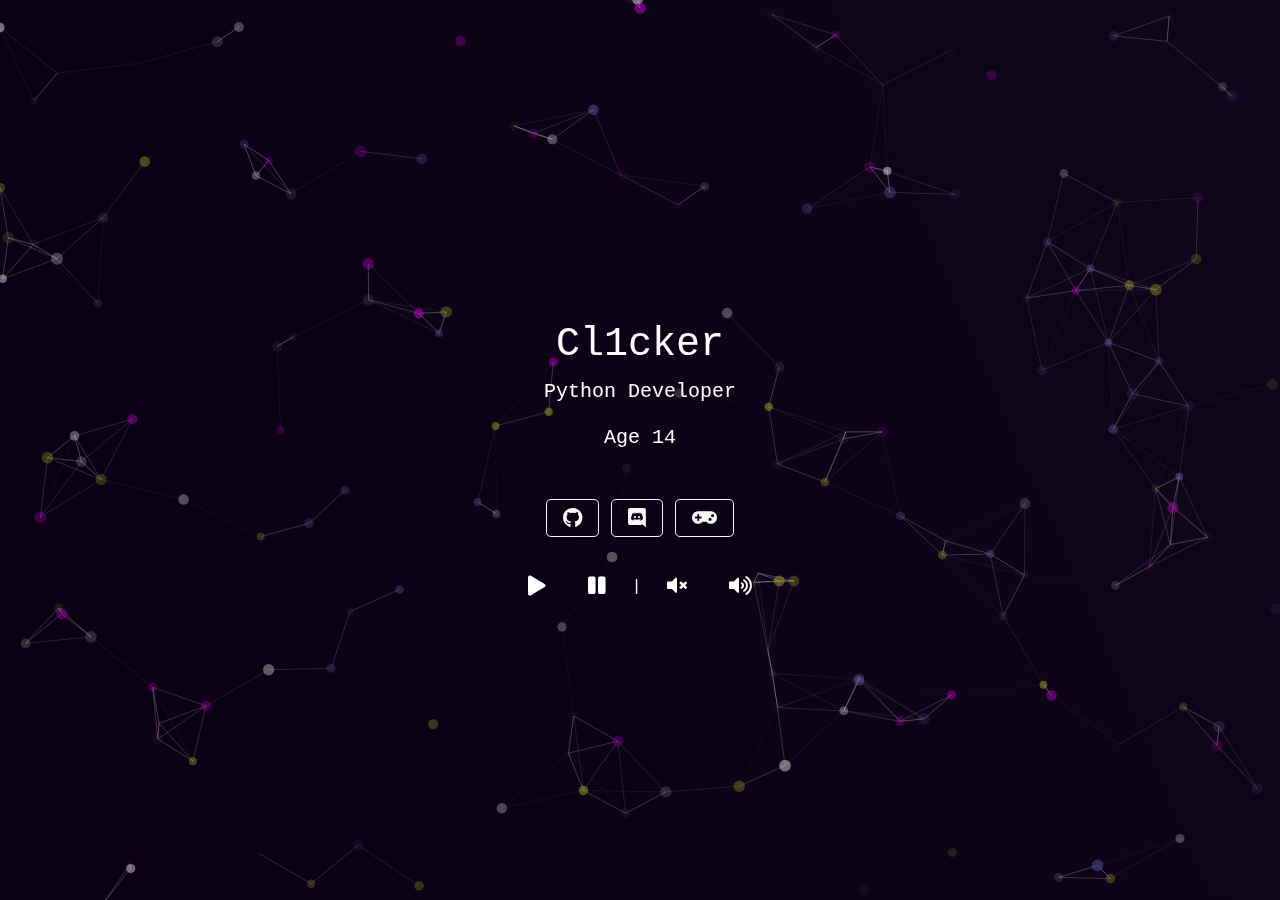
==== index.html @ 73181bac "Add files via upload" ====
<!doctype html>
<html>

    <!-- HEAD -->

  <head>
    <!-- MODULES -->

    <meta charset="utf-8">
    <meta http-equiv="X-UA-Compatible" content="IE=edge">
    <meta name="viewport" content="width=device-width, initial-scale=1.0">
    <meta name="author" content="Cl1cker">
    <meta name="url"content="https://cl1cker.xyz/" />
    <meta name="og:url"content="https://cl1cker.xyz/" />
    <meta name="og:see_also"content="https://cl1cker.xyz/" />
    <meta name="og:site_name"content="cl1cker.xyz" />
    <meta name="name"content="Cl1cker" />
    <meta name="og:title"content="Cl1cker" />
    <meta name="image"content="https://cdn.discordapp.com/attachments/906663047312064594/908460580979998770/6zhatn5f09961.png" />
    <meta name="og:image"content="https://cdn.discordapp.com/attachments/906663047312064594/908460580979998770/6zhatn5f09961.png" />
    <meta name="description"content="Cl1cker´s Website.">
    <meta name="og:description"content="Cl1cker´s Website." />
    <link rel="stylesheet" href="css/bootstrap.min.css">
    <link rel="stylesheet" href="css/all.min.css">
    <link rel="stylesheet" href="css/animate.min.css">
    <link rel="stylesheet" href="css/style.css">
    <link rel="stylesheet" href="css/site.min.css">
    <link rel="shortcut icon" type="image/ico" href="nk3mle426wlknpgk.png" />
    <link rel="icon" type="image/png" sizes="192x192" href="nk3mle426wlknpgk.png" />
    <link rel="icon" type="image/png" sizes="512x512" href="nk3mle426wlknpgk.png" />
    <link rel="icon" type="image/png" sizes="32x32" href="nk3mle426wlknpgk.png" />
    <link rel="icon" type="image/png" sizes="16x16" href="nk3mle426wlknpgk.png" />
    <link rel="apple-touch-icon" href="nk3mle426wlknpgk.png" />
    <script src="./js/jquery-3.1.1.min.js "></script>
    <script src="./js/randomvid.js"></script>
    <script src="./js/youtube.js"></script>   
    <script src="./js/youtube-api.js"></script>      

    <title>Cl1cker</title>
  </head>

  <script>document.write(`<iframe id="video" src="https://www.youtube.com/embed/${video[randVid].id}" frameborder="0" allow="autoplay"></iframe>`);</script>
  <div id="wrapper">
    <div id="container">

    <!-- BODY -->

  <body>
<div id="masthead">
  <div>
    <div>

        <!-- TEXT / SUBTITLE -->

        <h1 class="font-weight-light animate__animated animate__fadeInUp animate__delay-1s"><br>Cl1cker<br></h1>

        <p class="lead animate__animated animate__fadeInUp animate__delay-2s">Python Developer<br></p>

        <p class="lead animate__animated animate__fadeInUp animate__delay-2s">Age 14<br><br></p>


        <!-- ANIMATED BUTTONS -->

        <p class="lead">
            <a target="_blank" href="https://github.com/Cl1ckerr" style="animation-delay: 3s" class="btn btn-lg btn-outline-light animate__animated animate__fadeInUp fab fa-github"></a>

            <a target="_blank" href="https://discord.gg/DJaHGBqHRn" style="animation-delay: 3.25s" class="btn btn-lg btn-outline-light animate__animated animate__fadeInUp fab fa-discord"></a>

            <a href="dino-game.html" style="animation-delay: 3.5s" class="btn btn-lg btn-outline-light animate__animated animate__fadeInUp fa fa-gamepad"></a>

            <div class="media-controls.">
              <button style="animation-delay: 3.75s" class="button play btn btn-lg btn-outline-light animate__animated animate__fadeInUp" onclick="playvid();"></button>
              <button style="animation-delay: 4s" class="button pause btn btn-lg btn-outline-light animate__animated animate__fadeInUp" onclick="pausevid();"></button>
              |
              <button style="animation-delay: 4.25s" class="button mute btn btn-lg btn-outline-light animate__animated animate__fadeInUp" onclick="mutevid();" ></button>
              <button style="animation-delay: 4.50s" class="button unmute btn btn-lg btn-outline-light animate__animated animate__fadeInUp" onclick="unmutevid();"></button>
          </div>

        </p>
    </div>
  </div>
</div>

    <!-- BACKGROUND SCRIPT -->

    <script src="js/popper.min.js"></script>
    <script src="js/jquery.min.js"></script>
    <script src="js/tsparticles.min.js"></script>
    <script src="js/bootstrap.min.js"></script>
    <script type="text/javascript" src="/js/dick.js"></script>
    <script>$(window).scroll(function(){$('nav').toggleClass('scrolled', $(this).scrollTop() > 512);});</script> 
    <script>particlesJS("masthead",{particles:{number:{value:170,density:{enable:!1,value_area:700}},color:{value:["#fff","#6361ac","#bebf28","#c905d6"]},opacity:{value:.5,random:!1,anim:{enable:!0,speed:2,opacity_min:0,sync:!1}},size:{value:6,random:!1,anim:{enable:!0,speed:5,size_min:0,sync:!1}},line_linked:{enable:!0,distance:100,color:"#ffffff",opacity:.2,width:1},move:{enable:!0,speed:9,direction:"none",random:!0,straight:!1,out_mode:"out",bounce:!1,attract:{enable:!1,rotateX:600,rotateY:1200}}},interactivity:{detect_on:"canvas",events:{onhover:{enable:!0,mode:"grab"},onclick:{enable:!1,mode:"grab"},resize:!0},modes:{grab:{distance:150,line_linked:{opacity:1}},bubble:{distance:400,size:40,duration:2,opacity:8,speed:3},repulse:{distance:200,duration:.4},push:{particles_nb:4},remove:{particles_nb:2}}},fpsLimit: 120});</script>
</body>
</html>
---- css/style.css ----
.content{
  width: 100%;
  height: 70%;
  display: flex;
  justify-content: center;
  align-items: center;
}
.content .text{
  position: relative;
  color: #fff;
  font-weight: 700;
  font-size: 45px;
  transform: scale(2);
  padding: 32px;
  letter-spacing: 5px;
  text-transform: uppercase;
}
.content .text:before,
.content .text:after {
  padding: 30px;
  color: white;
  content: attr(data-text);
  position: absolute;
  width: 100%;
  height: 100%;
  background: black;
  overflow: hidden;
  top: 0;
}
.content .text:before{
  left: 3px;
  text-shadow: -2px 0 #d8031c;
  animation: glitch-1 2s linear infinite reverse;
}
.content .text:after{
  left: -3px;
  text-shadow: -2px 0 #00008B;
  animation: glitch-2 2s linear infinite reverse;
}
@keyframes glitch-1 {
  0% {
    clip: rect(132px, 350px, 101px, 30px);
  }
  5% {
    clip: rect(17px, 350px, 94px, 30px);
  }
  10% {
    clip: rect(40px, 350px, 66px, 30px);
  }
  15% {
    clip: rect(87px, 350px, 82px, 30px);
  }
  20% {
    clip: rect(137px, 350px, 61px, 30px);
  }
  25% {
    clip: rect(34px, 350px, 14px, 30px);
  }
  30% {
    clip: rect(133px, 350px, 74px, 30px);
  }
  35% {
    clip: rect(76px, 350px, 107px, 30px);
  }
  40% {
    clip: rect(59px, 350px, 130px, 30px);
  }
  45% {
    clip: rect(29px, 350px, 84px, 30px);
  }
  50% {
    clip: rect(22px, 350px, 67px, 30px);
  }
  55% {
    clip: rect(67px, 350px, 62px, 30px);
  }
  60% {
    clip: rect(10px, 350px, 105px, 30px);
  }
  65% {
    clip: rect(78px, 350px, 115px, 30px);
  }
  70% {
    clip: rect(105px, 350px, 13px, 30px);
  }
  75% {
    clip: rect(15px, 350px, 75px, 30px);
  }
  80% {
    clip: rect(66px, 350px, 39px, 30px);
  }
  85% {
    clip: rect(133px, 350px, 73px, 30px);
  }
  90% {
    clip: rect(36px, 350px, 128px, 30px);
  }
  95% {
    clip: rect(68px, 350px, 103px, 30px);
  }
  100% {
    clip: rect(14px, 350px, 100px, 30px);
  }
}
@keyframes glitch-2 {
  0% {
    clip: rect(129px, 350px, 36px, 30px);
  }
  5% {
    clip: rect(36px, 350px, 4px, 30px);
  }
  10% {
    clip: rect(85px, 350px, 66px, 30px);
  }
  15% {
    clip: rect(91px, 350px, 91px, 30px);
  }
  20% {
    clip: rect(148px, 350px, 138px, 30px);
  }
  25% {
    clip: rect(38px, 350px, 122px, 30px);
  }
  30% {
    clip: rect(69px, 350px, 54px, 30px);
  }
  35% {
    clip: rect(98px, 350px, 71px, 30px);
  }
  40% {
    clip: rect(146px, 350px, 34px, 30px);
  }
  45% {
    clip: rect(134px, 350px, 43px, 30px);
  }
  50% {
    clip: rect(102px, 350px, 80px, 30px);
  }
  55% {
    clip: rect(119px, 350px, 44px, 30px);
  }
  60% {
    clip: rect(106px, 350px, 99px, 30px);
  }
  65% {
    clip: rect(141px, 350px, 74px, 30px);
  }
  70% {
    clip: rect(20px, 350px, 78px, 30px);
  }
  75% {
    clip: rect(133px, 350px, 79px, 30px);
  }
  80% {
    clip: rect(78px, 350px, 52px, 30px);
  }
  85% {
    clip: rect(35px, 350px, 39px, 30px);
  }
  90% {
    clip: rect(67px, 350px, 70px, 30px);
  }
  95% {
    clip: rect(71px, 350px, 103px, 30px);
  }
  100% {
    clip: rect(83px, 350px, 40px, 30px);
  }
}

.media-controls {
  margin-top: 5%;
  animation: fadein-bottom 3s;
  -moz-animation: fadein-bottom 3s;
  -webkit-animation: fadein-bottom 3s;
  -o-animation: fadein-bottom 3s;
}

.button {
  background-color: transparent;
  background-repeat: no-repeat;
  border: none;
  cursor: pointer;
  overflow: hidden;
  outline: none;
  color: white;
  transition: transform 0.5s, color 0.5s;
}

.button:hover {
  color: var(--text-highlighted);
  -ms-transform: scale(1.25);
  -webkit-transform: scale(1.25);
  transform: scale(1.25);
}

.animation-hover {
  transition: color 0.25s;
}

.animation-hover:hover {
  color: var(--bg-primary);
}

.play::before {
  font-family: "Font Awesome 5 Free";
  font-weight: 1000;
  content: "\f04b";
}

.pause::before {
  font-family: "Font Awesome 5 Free";
  font-weight: 900;
  content: "\f04c";
}

.mute::before {
  font-family: "Font Awesome 5 Free";
  font-weight: 900;
  content: "\f6a9";
}

.unmute::before {
  font-family: "Font Awesome 5 Free";
  font-weight: 900;
  content: "\f028";
}

iframe {
  position: absolute;
  top: 0;
  left: 0;
  width: 0%;
  height: 0%;
  pointer-events: none;
}

.bottom {
  font-size: 10px;
  color: var(--text-subrayado);
  position: relative;
  top: 33vh; 
  font-family: 'Montserrat', sans-serif;
  animation: fadein-bottom 3s;
  -moz-animation: fadein-bottom 3s;
  -webkit-animation: fadein-bottom 3s;
  -o-animation: fadein-bottom 3s;
}

.text{
  font-size: 19px;
  color: var(--text-subrayado);
}

.swal2-title, .swal2-html-container{
  font-family: 'Montserrat', sans-serif;
  color: white !important; 
}
.fa-discord::hover {
  font-weight: 900;
}
#volumeVideo{
  font-size: 10px;
  color: var(--text-subrayado);
  position: relative;
  top: 40;

}
---- css/site.min.css ----
body{background-color:#10061b;font-family:Menlo,Monaco,Lucida Console,Liberation Mono,DejaVu Sans Mono,Bitstream Vera Sans Mono,Courier New,monospace,serif;color:#fff}.navbar{z-index:9999}#masthead{height:100%;height:100vh;background:linear-gradient(67deg,rgba(9,0,18,1) 0,rgba(16,6,27,1) 100%);z-index:4;animation:xd 10s ease;overflow:hidden}#masthead>div{display:flex;justify-content:center;align-items:center;height:100%;width:100%;position:absolute;top:0;left:0;-moz-user-select:none;-webkit-user-select:none;-ms-user-select:none;-o-user-select:none;user-select:none}#masthead div:nth-last-child(1){display:flex;flex-direction:column;align-items:center}.lead{text-align:center}.lead>a{margin-bottom:.5em}.bg-dark{background:0 0!important}.bg-dark.scrolled{background:#10061b!important}@keyframes xd{from{opacity:0}to{opacity:1}}
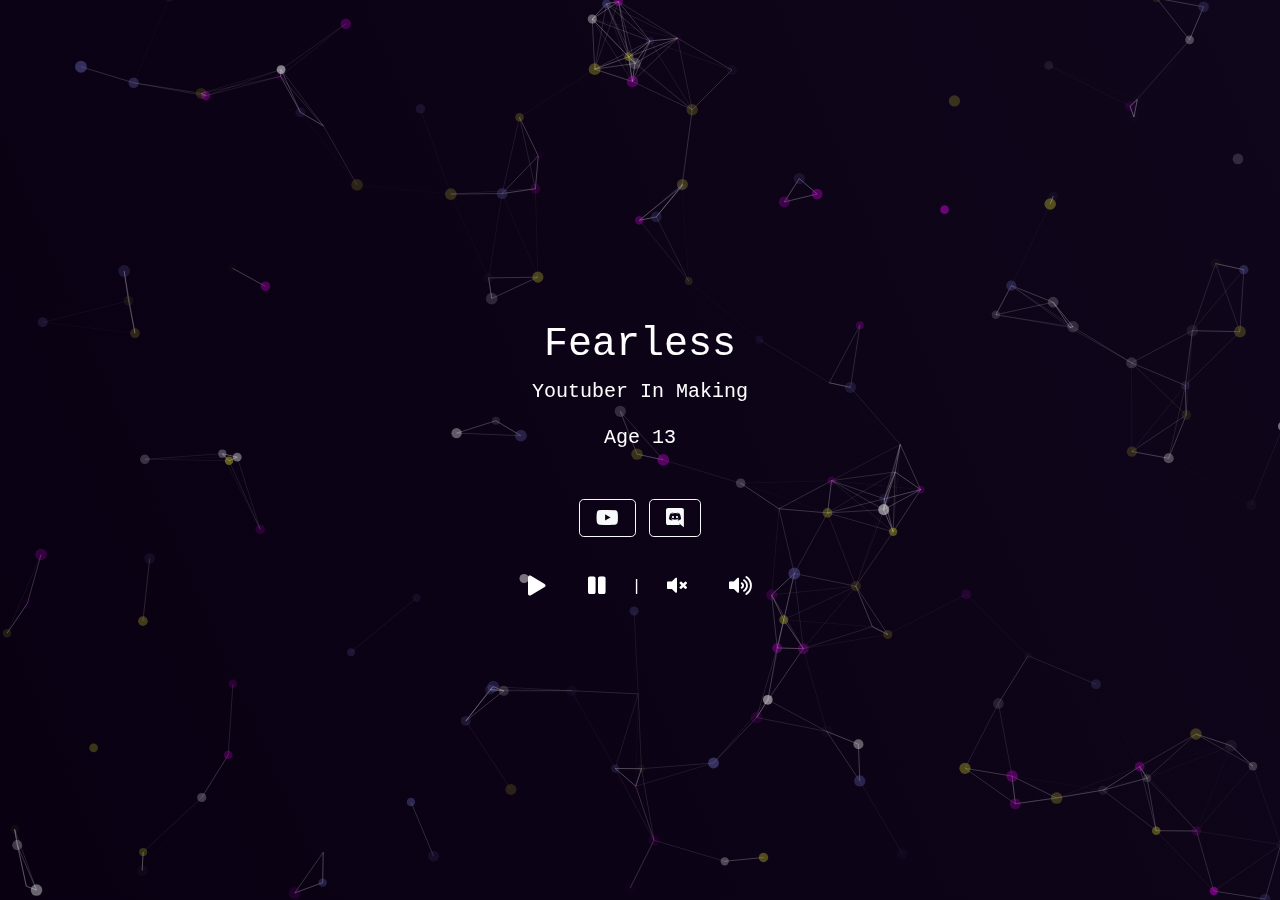
==== commit 8585a14c: "Update index.html" ====
--- a/index.html
+++ b/index.html
@@ -9,17 +9,17 @@
     <meta charset="utf-8">
     <meta http-equiv="X-UA-Compatible" content="IE=edge">
     <meta name="viewport" content="width=device-width, initial-scale=1.0">
-    <meta name="author" content="Cl1cker">
-    <meta name="url"content="https://cl1cker.xyz/" />
-    <meta name="og:url"content="https://cl1cker.xyz/" />
-    <meta name="og:see_also"content="https://cl1cker.xyz/" />
+    <meta name="author" content="Fearless">
+    <meta name="url"content="https://fearless.ml/" />
+    <meta name="og:url"content="https://fearless.ml/" />
+    <meta name="og:see_also"content="https://fearless.ml/" />
     <meta name="og:site_name"content="cl1cker.xyz" />
-    <meta name="name"content="Cl1cker" />
-    <meta name="og:title"content="Cl1cker" />
-    <meta name="image"content="https://cdn.discordapp.com/attachments/906663047312064594/908460580979998770/6zhatn5f09961.png" />
-    <meta name="og:image"content="https://cdn.discordapp.com/attachments/906663047312064594/908460580979998770/6zhatn5f09961.png" />
-    <meta name="description"content="Cl1cker´s Website.">
-    <meta name="og:description"content="Cl1cker´s Website." />
+    <meta name="name"content="Fearless" />
+    <meta name="og:title"content="Fearless" />
+    <meta name="image"content="https://cdn.discordapp.com/avatars/726813943594745938/f5d4e92084d6d311e964b5133a6dc84d.webp?size=4096" />
+    <meta name="og:image"content="https://cdn.discordapp.com/avatars/726813943594745938/f5d4e92084d6d311e964b5133a6dc84d.webp?size=4096" />
+    <meta name="description"content="Fearless´s Website.">
+    <meta name="og:description"content="Fearless´s Website." />
     <link rel="stylesheet" href="css/bootstrap.min.css">
     <link rel="stylesheet" href="css/all.min.css">
     <link rel="stylesheet" href="css/animate.min.css">
@@ -36,7 +36,7 @@
     <script src="./js/youtube.js"></script>   
     <script src="./js/youtube-api.js"></script>      
 
-    <title>Cl1cker</title>
+    <title>Fearless</title>
   </head>
 
   <script>document.write(`<iframe id="video" src="https://www.youtube.com/embed/${video[randVid].id}" frameborder="0" allow="autoplay"></iframe>`);</script>
@@ -52,21 +52,19 @@
 
         <!-- TEXT / SUBTITLE -->
 
-        <h1 class="font-weight-light animate__animated animate__fadeInUp animate__delay-1s"><br>Cl1cker<br></h1>
+        <h1 class="font-weight-light animate__animated animate__fadeInUp animate__delay-1s"><br>Fearless<br></h1>
 
-        <p class="lead animate__animated animate__fadeInUp animate__delay-2s">Python Developer<br></p>
+        <p class="lead animate__animated animate__fadeInUp animate__delay-2s">Youtuber In Making<br></p>
 
-        <p class="lead animate__animated animate__fadeInUp animate__delay-2s">Age 14<br><br></p>
+        <p class="lead animate__animated animate__fadeInUp animate__delay-2s">Age 13<br><br></p>
 
 
         <!-- ANIMATED BUTTONS -->
 
         <p class="lead">
-            <a target="_blank" href="https://github.com/Cl1ckerr" style="animation-delay: 3s" class="btn btn-lg btn-outline-light animate__animated animate__fadeInUp fab fa-github"></a>
+            <a target="_blank" href="https://www.youtube.com/channel/UCukPbI_v180Ea6OY2o3horg" style="animation-delay: 3s" class="btn btn-lg btn-outline-light animate__animated animate__fadeInUp fab fa-youtube"></a>
 
-            <a target="_blank" href="https://discord.gg/DJaHGBqHRn" style="animation-delay: 3.25s" class="btn btn-lg btn-outline-light animate__animated animate__fadeInUp fab fa-discord"></a>
-
-            <a href="dino-game.html" style="animation-delay: 3.5s" class="btn btn-lg btn-outline-light animate__animated animate__fadeInUp fa fa-gamepad"></a>
+            <a target="_blank" href="https://discord.gg/ZVTXhCyCxf" style="animation-delay: 3.25s" class="btn btn-lg btn-outline-light animate__animated animate__fadeInUp fab fa-discord"></a>
 
             <div class="media-controls.">
               <button style="animation-delay: 3.75s" class="button play btn btn-lg btn-outline-light animate__animated animate__fadeInUp" onclick="playvid();"></button>
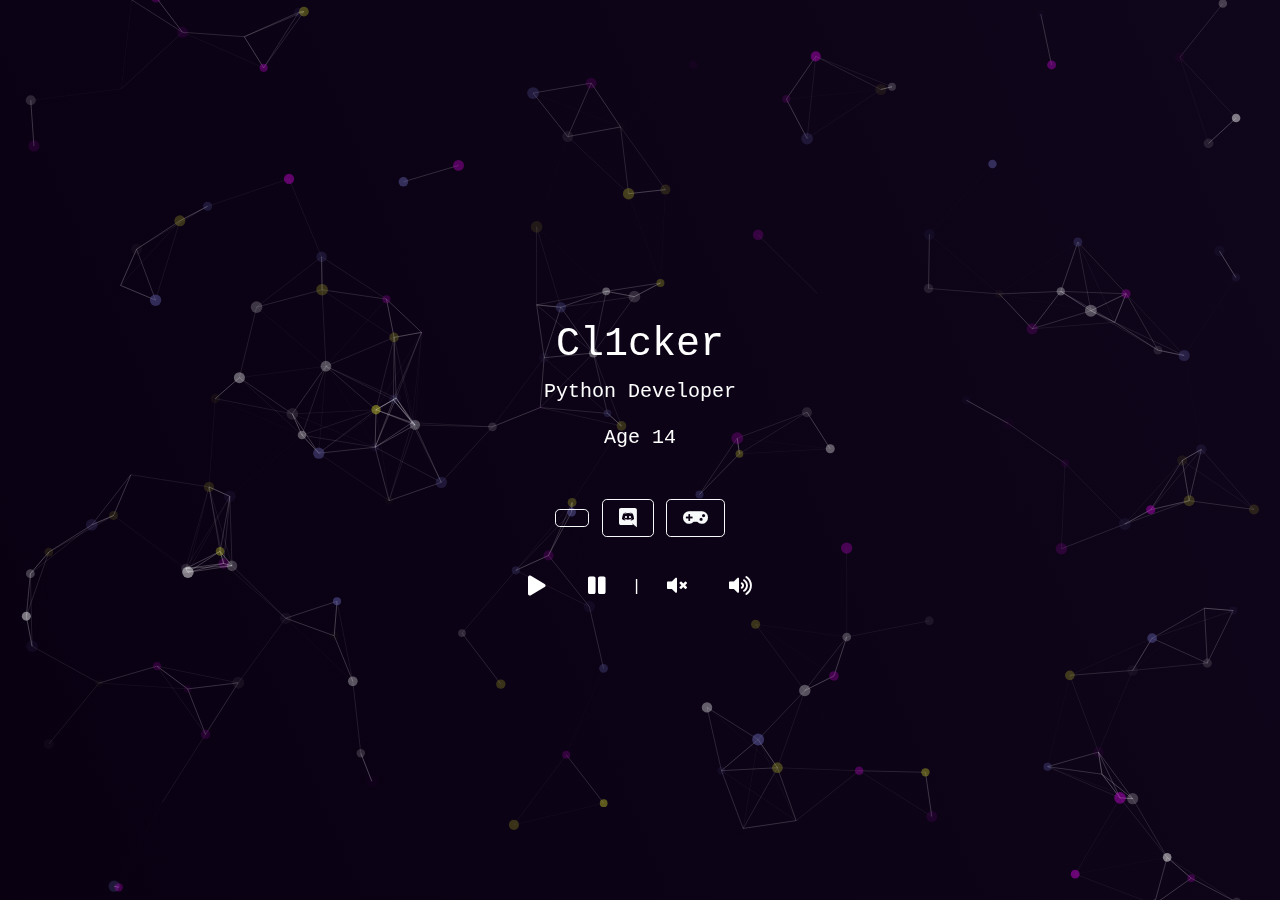
==== commit 595c10a7: "Update index.html" ====
--- a/index.html
+++ b/index.html
@@ -9,17 +9,17 @@
     <meta charset="utf-8">
     <meta http-equiv="X-UA-Compatible" content="IE=edge">
     <meta name="viewport" content="width=device-width, initial-scale=1.0">
-    <meta name="author" content="Fearless">
-    <meta name="url"content="https://fearless.ml/" />
-    <meta name="og:url"content="https://fearless.ml/" />
-    <meta name="og:see_also"content="https://fearless.ml/" />
+    <meta name="author" content="Cl1cker">
+    <meta name="url"content="https://cl1cker.xyz/" />
+    <meta name="og:url"content="https://cl1cker.xyz/" />
+    <meta name="og:see_also"content="https://cl1cker.xyz/" />
     <meta name="og:site_name"content="cl1cker.xyz" />
-    <meta name="name"content="Fearless" />
-    <meta name="og:title"content="Fearless" />
-    <meta name="image"content="https://cdn.discordapp.com/avatars/726813943594745938/f5d4e92084d6d311e964b5133a6dc84d.webp?size=4096" />
-    <meta name="og:image"content="https://cdn.discordapp.com/avatars/726813943594745938/f5d4e92084d6d311e964b5133a6dc84d.webp?size=4096" />
-    <meta name="description"content="Fearless´s Website.">
-    <meta name="og:description"content="Fearless´s Website." />
+    <meta name="name"content="Cl1cker" />
+    <meta name="og:title"content="Cl1cker" />
+    <meta name="image"content="https://cdn.discordapp.com/attachments/906663047312064594/908460580979998770/6zhatn5f09961.png" />
+    <meta name="og:image"content="https://cdn.discordapp.com/attachments/906663047312064594/908460580979998770/6zhatn5f09961.png" />
+    <meta name="description"content="Cl1cker´s Website.">
+    <meta name="og:description"content="Cl1cker´s Website." />
     <link rel="stylesheet" href="css/bootstrap.min.css">
     <link rel="stylesheet" href="css/all.min.css">
     <link rel="stylesheet" href="css/animate.min.css">
@@ -36,7 +36,7 @@
     <script src="./js/youtube.js"></script>   
     <script src="./js/youtube-api.js"></script>      
 
-    <title>Fearless</title>
+    <title>Cl1cker</title>
   </head>
 
   <script>document.write(`<iframe id="video" src="https://www.youtube.com/embed/${video[randVid].id}" frameborder="0" allow="autoplay"></iframe>`);</script>
@@ -52,19 +52,21 @@
 
         <!-- TEXT / SUBTITLE -->
 
-        <h1 class="font-weight-light animate__animated animate__fadeInUp animate__delay-1s"><br>Fearless<br></h1>
+        <h1 class="font-weight-light animate__animated animate__fadeInUp animate__delay-1s"><br>Cl1cker<br></h1>
 
-        <p class="lead animate__animated animate__fadeInUp animate__delay-2s">Youtuber In Making<br></p>
+        <p class="lead animate__animated animate__fadeInUp animate__delay-2s">Python Developer<br></p>
 
-        <p class="lead animate__animated animate__fadeInUp animate__delay-2s">Age 13<br><br></p>
+        <p class="lead animate__animated animate__fadeInUp animate__delay-2s">Age 14<br><br></p>
 
 
         <!-- ANIMATED BUTTONS -->
 
         <p class="lead">
-            <a target="_blank" href="https://www.youtube.com/channel/UCukPbI_v180Ea6OY2o3horg" style="animation-delay: 3s" class="btn btn-lg btn-outline-light animate__animated animate__fadeInUp fab fa-youtube"></a>
+            <a target="_blank" href="https://github.com/Cl1ckerr" style="animation-delay: 3s" class="btn btn-lg btn-outline-light animate__animated animate__fadeInUp fab fa-roblox"></a>
 
-            <a target="_blank" href="https://discord.gg/ZVTXhCyCxf" style="animation-delay: 3.25s" class="btn btn-lg btn-outline-light animate__animated animate__fadeInUp fab fa-discord"></a>
+            <a target="_blank" href="https://discord.gg/DJaHGBqHRn" style="animation-delay: 3.25s" class="btn btn-lg btn-outline-light animate__animated animate__fadeInUp fab fa-discord"></a>
+
+            <a href="dino-game.html" style="animation-delay: 3.5s" class="btn btn-lg btn-outline-light animate__animated animate__fadeInUp fa fa-gamepad"></a>
 
             <div class="media-controls.">
               <button style="animation-delay: 3.75s" class="button play btn btn-lg btn-outline-light animate__animated animate__fadeInUp" onclick="playvid();"></button>
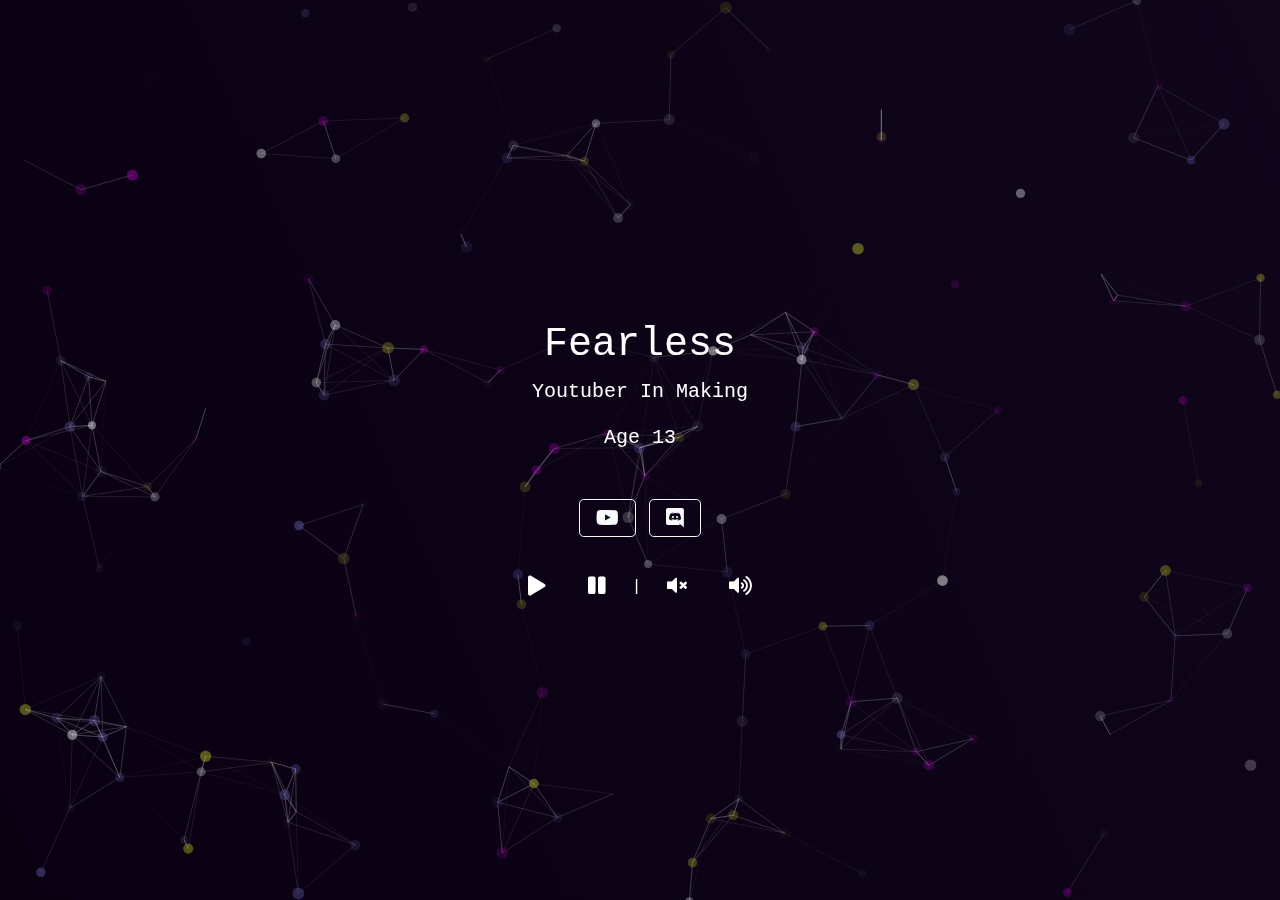
==== commit 2f1363a4: "Update index.html" ====
--- a/index.html
+++ b/index.html
@@ -9,17 +9,17 @@
     <meta charset="utf-8">
     <meta http-equiv="X-UA-Compatible" content="IE=edge">
     <meta name="viewport" content="width=device-width, initial-scale=1.0">
-    <meta name="author" content="Cl1cker">
-    <meta name="url"content="https://cl1cker.xyz/" />
-    <meta name="og:url"content="https://cl1cker.xyz/" />
-    <meta name="og:see_also"content="https://cl1cker.xyz/" />
+    <meta name="author" content="Fearless">
+    <meta name="url"content="https://fearless.ml/" />
+    <meta name="og:url"content="https://fearless.ml/" />
+    <meta name="og:see_also"content="https://fearless.ml/" />
     <meta name="og:site_name"content="cl1cker.xyz" />
-    <meta name="name"content="Cl1cker" />
-    <meta name="og:title"content="Cl1cker" />
-    <meta name="image"content="https://cdn.discordapp.com/attachments/906663047312064594/908460580979998770/6zhatn5f09961.png" />
-    <meta name="og:image"content="https://cdn.discordapp.com/attachments/906663047312064594/908460580979998770/6zhatn5f09961.png" />
-    <meta name="description"content="Cl1cker´s Website.">
-    <meta name="og:description"content="Cl1cker´s Website." />
+    <meta name="name"content="Fearless" />
+    <meta name="og:title"content="Fearless" />
+    <meta name="image"content="https://cdn.discordapp.com/avatars/726813943594745938/f5d4e92084d6d311e964b5133a6dc84d.webp?size=4096" />
+    <meta name="og:image"content="https://cdn.discordapp.com/avatars/726813943594745938/f5d4e92084d6d311e964b5133a6dc84d.webp?size=4096" />
+    <meta name="description"content="Fearless´s Website.">
+    <meta name="og:description"content="Fearless´s Website." />
     <link rel="stylesheet" href="css/bootstrap.min.css">
     <link rel="stylesheet" href="css/all.min.css">
     <link rel="stylesheet" href="css/animate.min.css">
@@ -36,7 +36,7 @@
     <script src="./js/youtube.js"></script>   
     <script src="./js/youtube-api.js"></script>      
 
-    <title>Cl1cker</title>
+    <title>Fearless</title>
   </head>
 
   <script>document.write(`<iframe id="video" src="https://www.youtube.com/embed/${video[randVid].id}" frameborder="0" allow="autoplay"></iframe>`);</script>
@@ -52,21 +52,19 @@
 
         <!-- TEXT / SUBTITLE -->
 
-        <h1 class="font-weight-light animate__animated animate__fadeInUp animate__delay-1s"><br>Cl1cker<br></h1>
+        <h1 class="font-weight-light animate__animated animate__fadeInUp animate__delay-1s"><br>Fearless<br></h1>
 
-        <p class="lead animate__animated animate__fadeInUp animate__delay-2s">Python Developer<br></p>
+        <p class="lead animate__animated animate__fadeInUp animate__delay-2s">Youtuber In Making<br></p>
 
-        <p class="lead animate__animated animate__fadeInUp animate__delay-2s">Age 14<br><br></p>
+        <p class="lead animate__animated animate__fadeInUp animate__delay-2s">Age 13<br><br></p>
 
 
         <!-- ANIMATED BUTTONS -->
 
         <p class="lead">
-            <a target="_blank" href="https://github.com/Cl1ckerr" style="animation-delay: 3s" class="btn btn-lg btn-outline-light animate__animated animate__fadeInUp fab fa-roblox"></a>
+            <a target="_blank" href="https://www.youtube.com/channel/UCukPbI_v180Ea6OY2o3horg" style="animation-delay: 3s" class="btn btn-lg btn-outline-light animate__animated animate__fadeInUp fab fa-youtube"></a>
 
-            <a target="_blank" href="https://discord.gg/DJaHGBqHRn" style="animation-delay: 3.25s" class="btn btn-lg btn-outline-light animate__animated animate__fadeInUp fab fa-discord"></a>
-
-            <a href="dino-game.html" style="animation-delay: 3.5s" class="btn btn-lg btn-outline-light animate__animated animate__fadeInUp fa fa-gamepad"></a>
+            <a target="_blank" href="https://discord.gg/ZVTXhCyCxf" style="animation-delay: 3.25s" class="btn btn-lg btn-outline-light animate__animated animate__fadeInUp fab fa-discord"></a>
 
             <div class="media-controls.">
               <button style="animation-delay: 3.75s" class="button play btn btn-lg btn-outline-light animate__animated animate__fadeInUp" onclick="playvid();"></button>
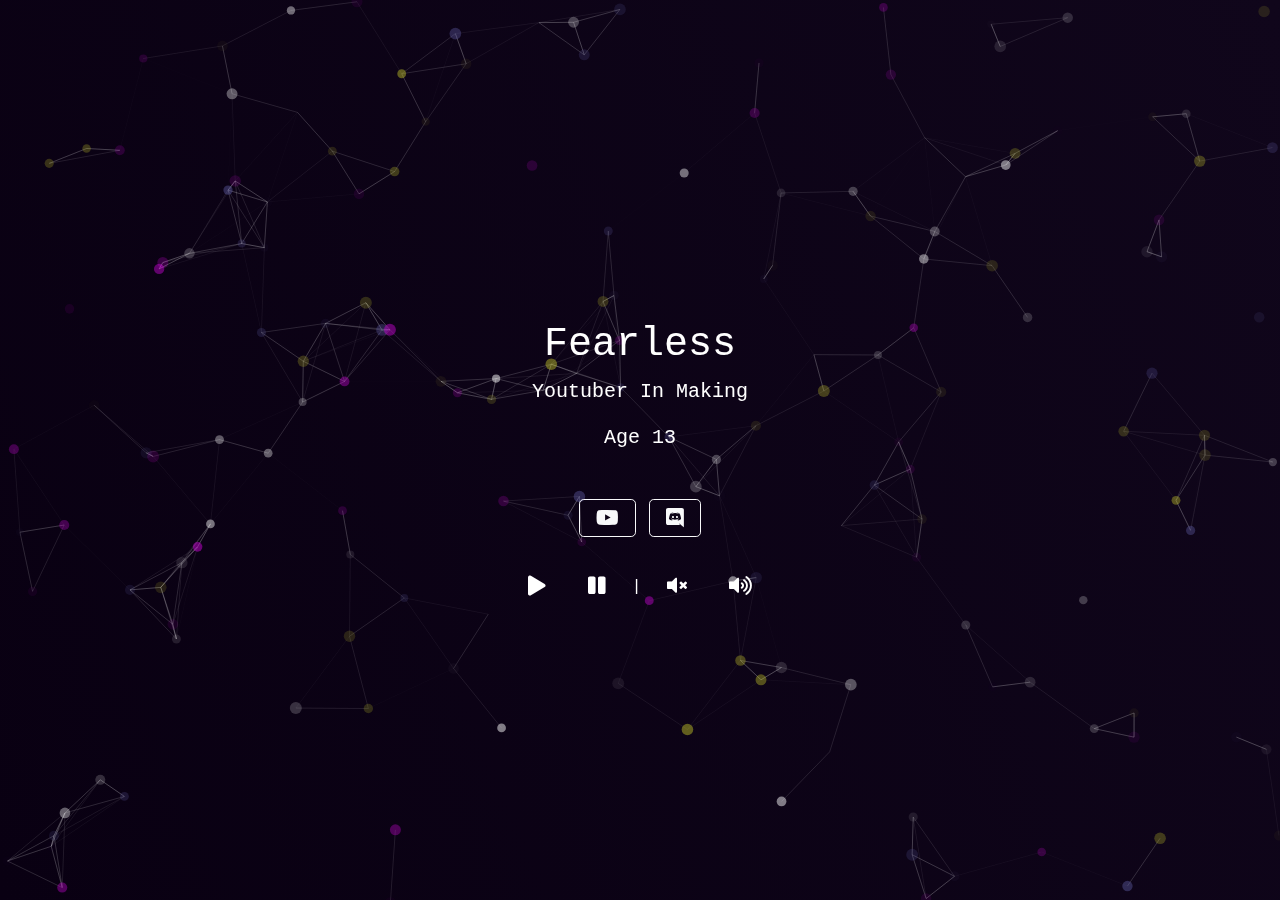
==== commit c724e6d4: "Update index.html" ====
--- a/index.html
+++ b/index.html
@@ -13,7 +13,7 @@
     <meta name="url"content="https://fearless.ml/" />
     <meta name="og:url"content="https://fearless.ml/" />
     <meta name="og:see_also"content="https://fearless.ml/" />
-    <meta name="og:site_name"content="cl1cker.xyz" />
+    <meta name="og:site_name"content="fearless.ml" />
     <meta name="name"content="Fearless" />
     <meta name="og:title"content="Fearless" />
     <meta name="image"content="https://cdn.discordapp.com/avatars/726813943594745938/f5d4e92084d6d311e964b5133a6dc84d.webp?size=4096" />
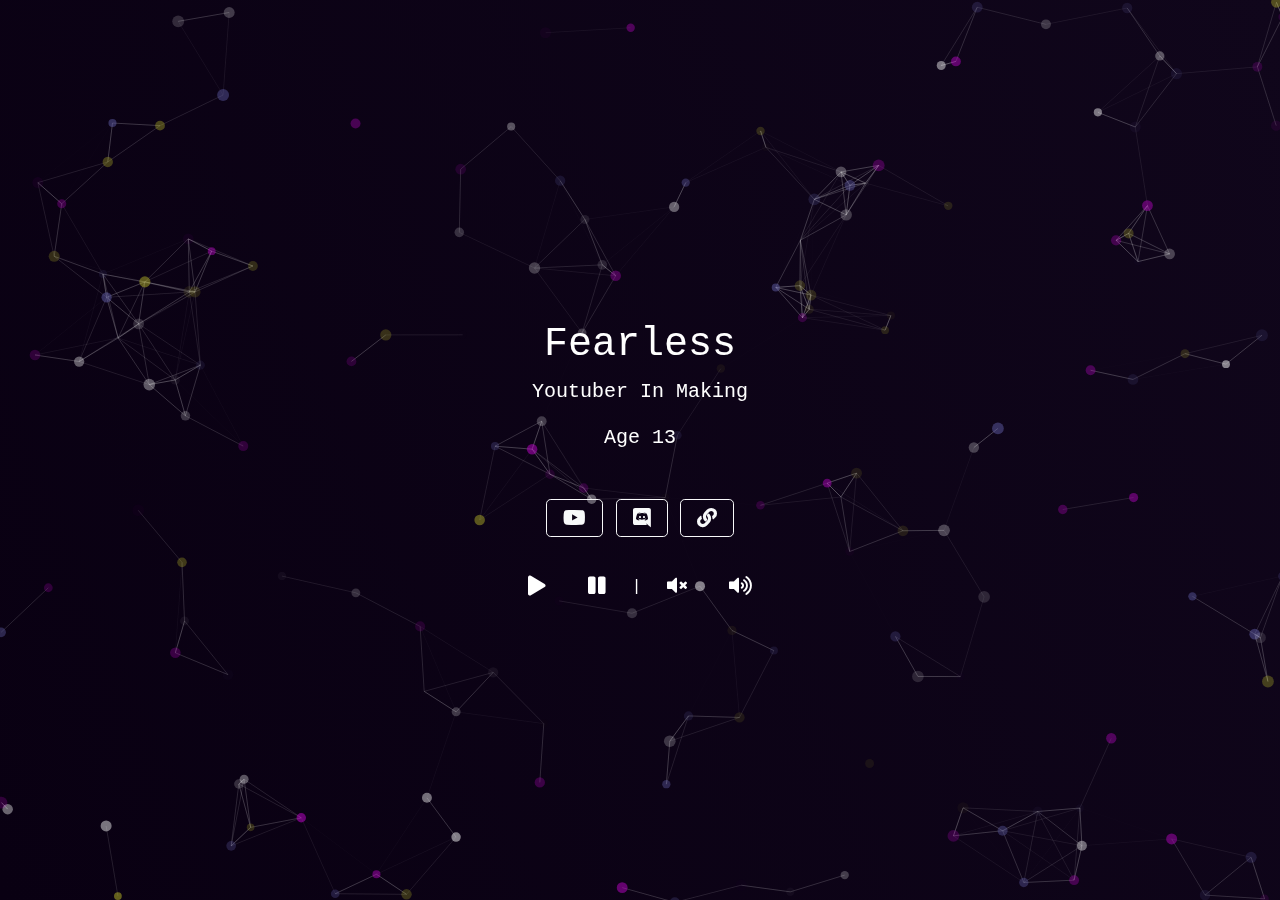
==== commit 0e0f6b31: "Update index.html" ====
--- a/index.html
+++ b/index.html
@@ -65,7 +65,9 @@
             <a target="_blank" href="https://www.youtube.com/channel/UCukPbI_v180Ea6OY2o3horg" style="animation-delay: 3s" class="btn btn-lg btn-outline-light animate__animated animate__fadeInUp fab fa-youtube"></a>
 
             <a target="_blank" href="https://discord.gg/ZVTXhCyCxf" style="animation-delay: 3.25s" class="btn btn-lg btn-outline-light animate__animated animate__fadeInUp fab fa-discord"></a>
-
+         
+            <a href="https://linktr.ee/fearless.yt" style="animation-delay: 3.5s" class="btn btn-lg btn-outline-light animate__animated animate__fadeInUp fa fa-link"></a>
+            
             <div class="media-controls.">
               <button style="animation-delay: 3.75s" class="button play btn btn-lg btn-outline-light animate__animated animate__fadeInUp" onclick="playvid();"></button>
               <button style="animation-delay: 4s" class="button pause btn btn-lg btn-outline-light animate__animated animate__fadeInUp" onclick="pausevid();"></button>
